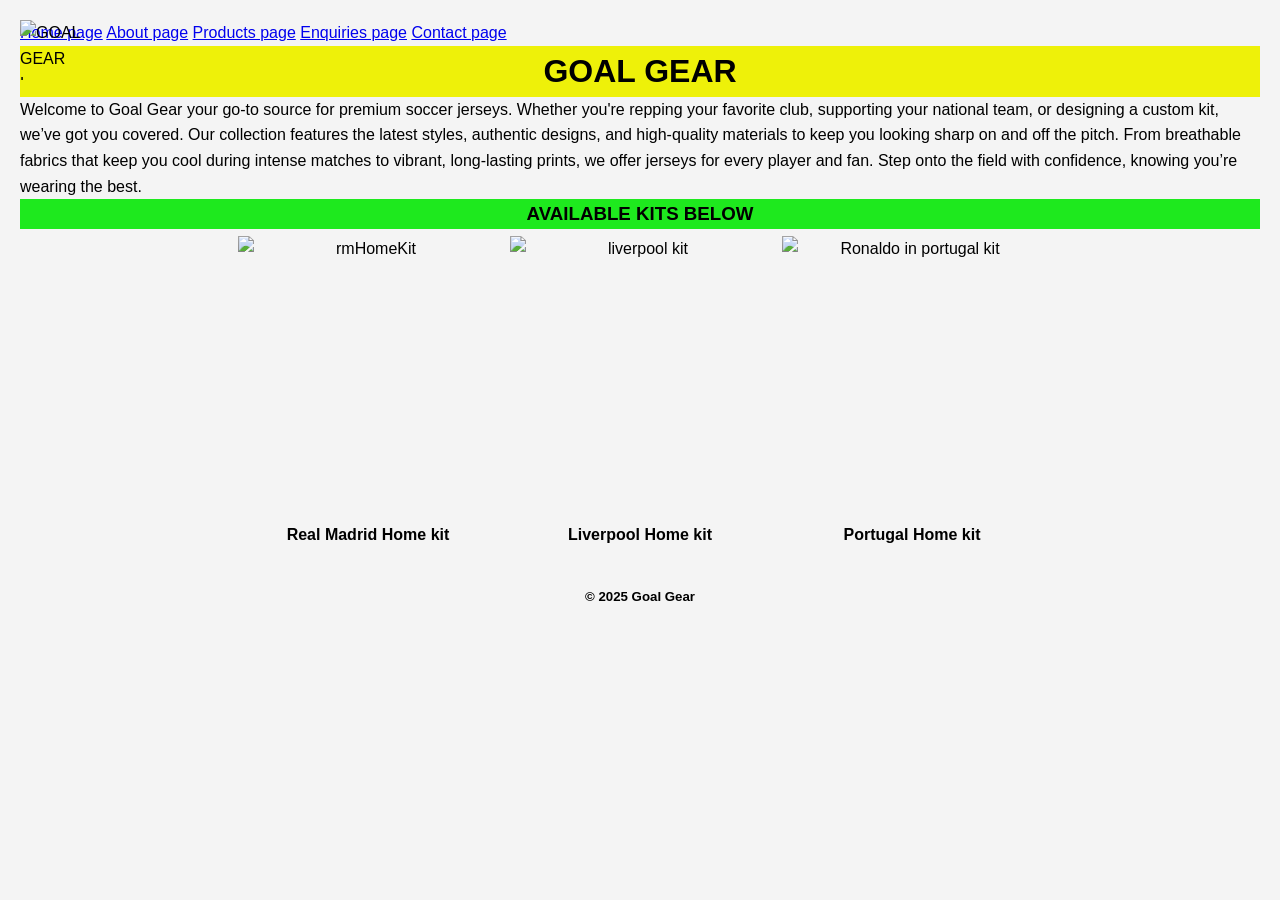
==== index.html @ f10e5c3d "1st commit" ====
<!DOCTYPE html>
<html lang="en">
<head>
    <meta charset="UTF-8">
    <meta name="viewport" content="width=device-width, initial-scale=1.0">
    <title>GOAL GEAR</title>
    <!-- Link to external CSS file for styling -->
    <link rel="stylesheet" href="css/styles.css">
    <style>
        h1 {
            text-align: center;
            font-weight: bold;
            color: black;
        }
        h1 {
  background-color: rgb(238, 241, 9);
}
h3 {
  text-align: center;
  background-color: rgb(30, 233, 30)
}
h5 {
  text-align: center;
}
    </style>
</head>
<body>
<div class="top-bar">
  <img src="image_folder/goal_gear_logo.jpg" alt="GOAL GEAR Logo" class="logo">
  <nav class="nav-links">
    <a href="index.html"> Home page</a>
    <a href="about.html"> About page</a>
    <a href="products.html"> Products page</a>
    <a href="enquiries.html"> Enquiries page</a>
    <a href="contact.html"> Contact page</a>
  </nav>
</div>
    <h1>GOAL GEAR</h1>
    <p>Welcome to Goal Gear your go-to source for premium soccer jerseys. Whether you're repping your favorite club, supporting your national team, or designing a custom kit, we’ve got you covered. Our collection features the latest styles, authentic designs, and high-quality materials to keep you looking sharp on and off the pitch. From breathable fabrics that keep you cool during intense matches to vibrant, long-lasting prints, we offer jerseys for every player and fan. Step onto the field with confidence, knowing you’re wearing the best.
</p>
 <!--team kits-->
        <h3>AVAILABLE KITS BELOW</h3>
        <table align="center">
          <tr>
            <td>
              <img src="C:\Users\lab_services_student\OneDrive - ADvTECH Ltd\wed_poe\image_folder\rmHomeKit.jpg" alt="rmHomeKit" width="500" height="500"><br>
              <strong>Real Madrid Home kit</strong><br>
            </td>
            <td>
              <img src="C:\Users\lab_services_student\OneDrive - ADvTECH Ltd\wed_poe\image_folder\liverpoolKit.jpg" alt="liverpool kit" width="500" height="500"><br>
              <strong>Liverpool Home kit</strong>
            </td>
            <td>
              <img src="C:\Users\lab_services_student\OneDrive - ADvTECH Ltd\wed_poe\image_folder\portugalKit.jpg" alt="Ronaldo in portugal kit" width="400" height="500"><br>
              <strong>Portugal Home kit</strong><br>
            </td>
          </tr>
        </table>

</body>
<h5>&copy; 2025 Goal Gear<h5>
</html>
---- css/styles.css ----
/* Reset default spacing */
    * {
      margin: 0;
      padding: 0;
      box-sizing: border-box;
    }

    body {
      font-family: sans-serif;
      line-height: 1.6;
      padding: 20px;
      background: #f4f4f4;
      position: relative;   /* Added relative positioning */
    }

    header, main, footer {
      max-width: 1200px;
      margin: auto;
      padding: 20px;
      background: white;
    }

    img {
      width: 260px;         /* Larger images */
      height: 260px;
      object-fit: cover;
      display: block;
      margin-left: auto;
      margin-right: auto;
    }

    .container {
      display: flex;
      flex-wrap: wrap;
      gap: 20px;
    }

    .box {
      flex: 1 1 300px; /* Grow, shrink, and base width */
      background: #ddd;
      padding: 20px;
      border-radius: 5px;
    }

    td {
      text-align: center;
      vertical-align: middle;
      width: 240px;         /* Slightly wider cells */
      padding: 5px;         /* Less space between cells */
    }

    table {
      margin-left: auto;
      margin-right: auto;
      margin-bottom: 2rem;
      border-collapse: separate;
    }

    /* Media query for smaller screens */
    @media (max-width: 768px) {
      body {
        padding: 10px;
      }

      header, main, footer {
        padding: 15px;
      }

      .box {
        flex: 1 1 100%;
      }
      table, tr, td {
        display: block;
        width: 100%;
      }
      td {
        margin-bottom: 10px; /* Less space between stacked cells */
        width: 100%;
        padding: 0;
      }
      img {
        width: 100%;
        max-width: 340px;   /* Larger max-width for mobile */
        height: auto;
      }
    }

    .logo {
      width: 60px;      /* Smaller logo */
      height: 60px;
      object-fit: contain;
      display: block;
      position: absolute;
      top: 20px;
      left: 20px;
      z-index: 10;
    }
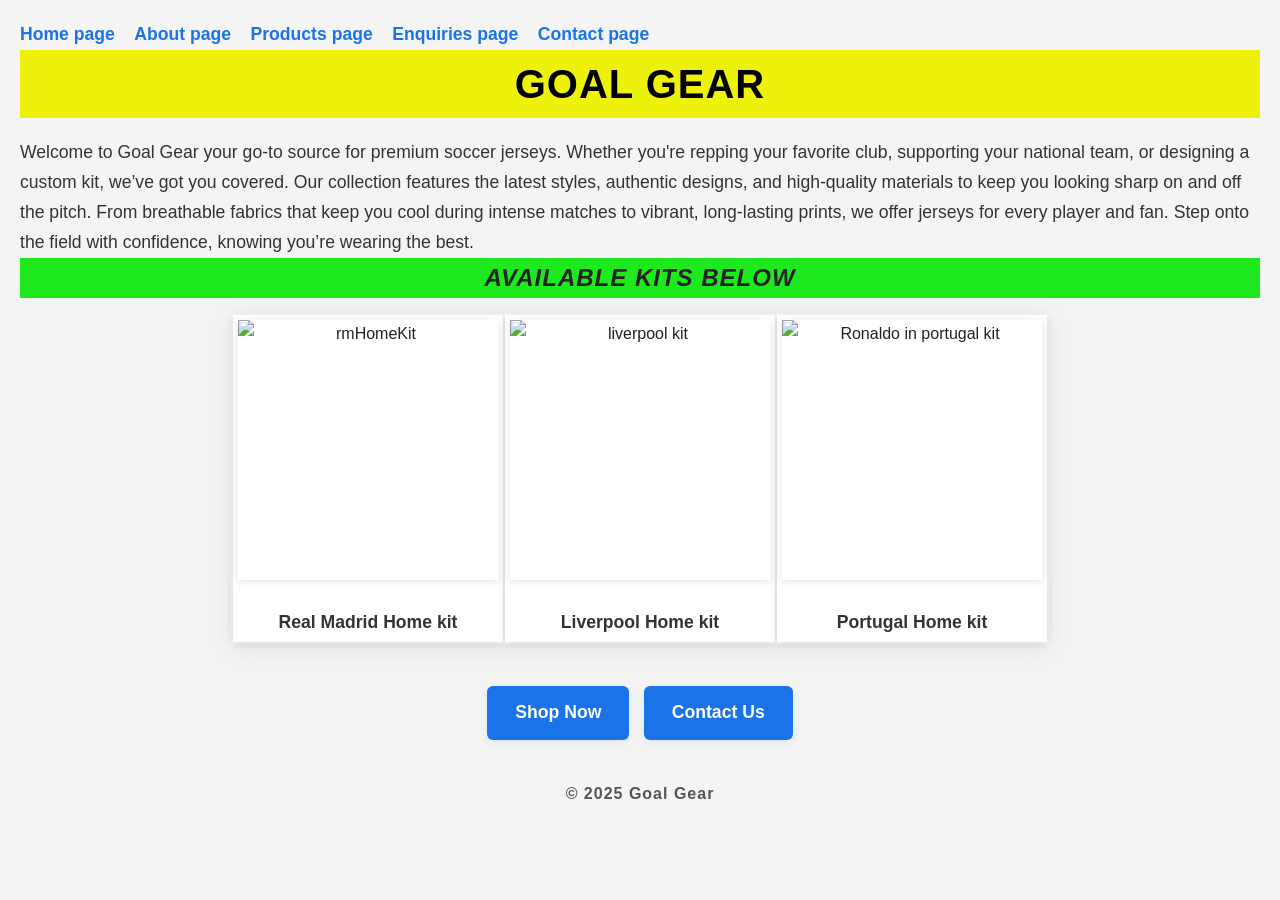
==== commit 72d7363b: "second commit" ====
--- a/index.html
+++ b/index.html
@@ -26,7 +26,6 @@
 </head>
 <body>
 <div class="top-bar">
-  <img src="image_folder/goal_gear_logo.jpg" alt="GOAL GEAR Logo" class="logo">
   <nav class="nav-links">
     <a href="index.html"> Home page</a>
     <a href="about.html"> About page</a>
@@ -56,6 +55,10 @@
             </td>
           </tr>
         </table>
+        <div class="button-container" style="text-align: center; margin-top: 20px;">
+  <a href="products.html" class="button">Shop Now</a>
+  <a href="contact.html" class="button">Contact Us</a>
+</div>
 
 </body>
 <h5>&copy; 2025 Goal Gear<h5>
--- a/css/styles.css
+++ b/css/styles.css
@@ -6,11 +6,12 @@
     }
 
     body {
-      font-family: sans-serif;
-      line-height: 1.6;
+      font-family: 'Segoe UI', 'Arial', 'Helvetica Neue', Helvetica, Arial, sans-serif;
+      line-height: 1.7;
+      color: #222;
+      background: #f4f4f4;
+      position: relative;
       padding: 20px;
-      background: #f4f4f4;
-      position: relative;   /* Added relative positioning */
     }
 
     header, main, footer {
@@ -27,6 +28,13 @@
       display: block;
       margin-left: auto;
       margin-right: auto;
+      box-shadow: 0 2px 8px rgba(0,0,0,0.10);
+    }
+
+    img:hover {
+      transform: scale(1.08);
+      box-shadow: 0 4px 16px rgb(7, 221, 221);
+      transition: transform 0.3s, box-shadow 0.3s;
     }
 
     .container {
@@ -40,6 +48,8 @@
       background: #ddd;
       padding: 20px;
       border-radius: 5px;
+      box-shadow: 0 4px 16px rgba(0,0,0,0.12);
+      background: #fff;
     }
 
     td {
@@ -47,6 +57,8 @@
       vertical-align: middle;
       width: 240px;         /* Slightly wider cells */
       padding: 5px;         /* Less space between cells */
+      box-shadow: 0 2px 8px rgba(0,0,0,0.10);
+      background: #fff;
     }
 
     table {
@@ -54,6 +66,7 @@
       margin-right: auto;
       margin-bottom: 2rem;
       border-collapse: separate;
+      box-shadow: 0 4px 24px rgba(0,0,0,0.08);
     }
 
     /* Media query for smaller screens */
@@ -94,4 +107,90 @@
       top: 20px;
       left: 20px;
       z-index: 10;
+    }
+
+    /* Typography styles */
+    h1, h3, h5 {
+      font-family: 'Segoe UI', 'Arial', 'Helvetica Neue', Helvetica, Arial, sans-serif;
+      font-weight: bold;
+      letter-spacing: 1px;
+    }
+
+    h1 {
+      font-size: 2.5rem;
+      margin-bottom: 20px;
+      text-align: center;
+      background-color: rgb(238, 241, 9);
+      color: #222;
+    }
+
+    h3 {
+      font-size: 1.5rem;
+      margin-bottom: 15px;
+      text-align: center;
+      background-color: rgb(30, 233, 30);
+      color: #222;
+      font-style: italic;
+    }
+
+    h5 {
+      font-size: 1rem;
+      text-align: center;
+      margin-top: 30px;
+      color: #555;
+    }
+
+    p, span, strong, a {
+      font-family: 'Segoe UI', 'Arial', 'Helvetica Neue', Helvetica, Arial, sans-serif;
+      font-size: 1.1rem;
+      color: #333;
+    }
+
+    a {
+      text-decoration: none;
+      color: #1a73e8;
+      font-weight: bold;
+      margin-right: 15px;
+      transition: color 0.2s;
+    }
+
+    a:hover {
+      color: #0b53c1;
+    }
+
+    /* Interactive button styles */
+    .button,
+    button {
+      font-family: 'Segoe UI', 'Arial', 'Helvetica Neue', Helvetica, Arial, sans-serif;
+      font-size: 1.1rem;
+      font-weight: bold;
+      color: #fff;
+      background-color: #1a73e8;
+      border: none;
+      border-radius: 6px;
+      padding: 12px 28px;
+      margin: 10px 5px;
+      cursor: pointer;
+      box-shadow: 0 2px 8px rgba(26, 115, 232, 0.10);
+      transition: background 0.2s, box-shadow 0.2s, transform 0.2s;
+      outline: none;
+      display: inline-block;
+    }
+
+    .button:hover,
+    button:hover,
+    .button:focus,
+    button:focus {
+      background-color: #0b53c1;
+      box-shadow: 0 4px 16px rgba(26, 115, 232, 0.18);
+      transform: translateY(-2px) scale(1.04);
+      outline: 2px solid #bbdefb;
+    }
+
+    .button:active,
+    button:active {
+      background-color: #1565c0;
+      box-shadow: 0 2px 8px rgba(26, 115, 232, 0.22);
+      transform: translateY(1px) scale(0.98);
+      outline: 2px solid #1565c0;
     }
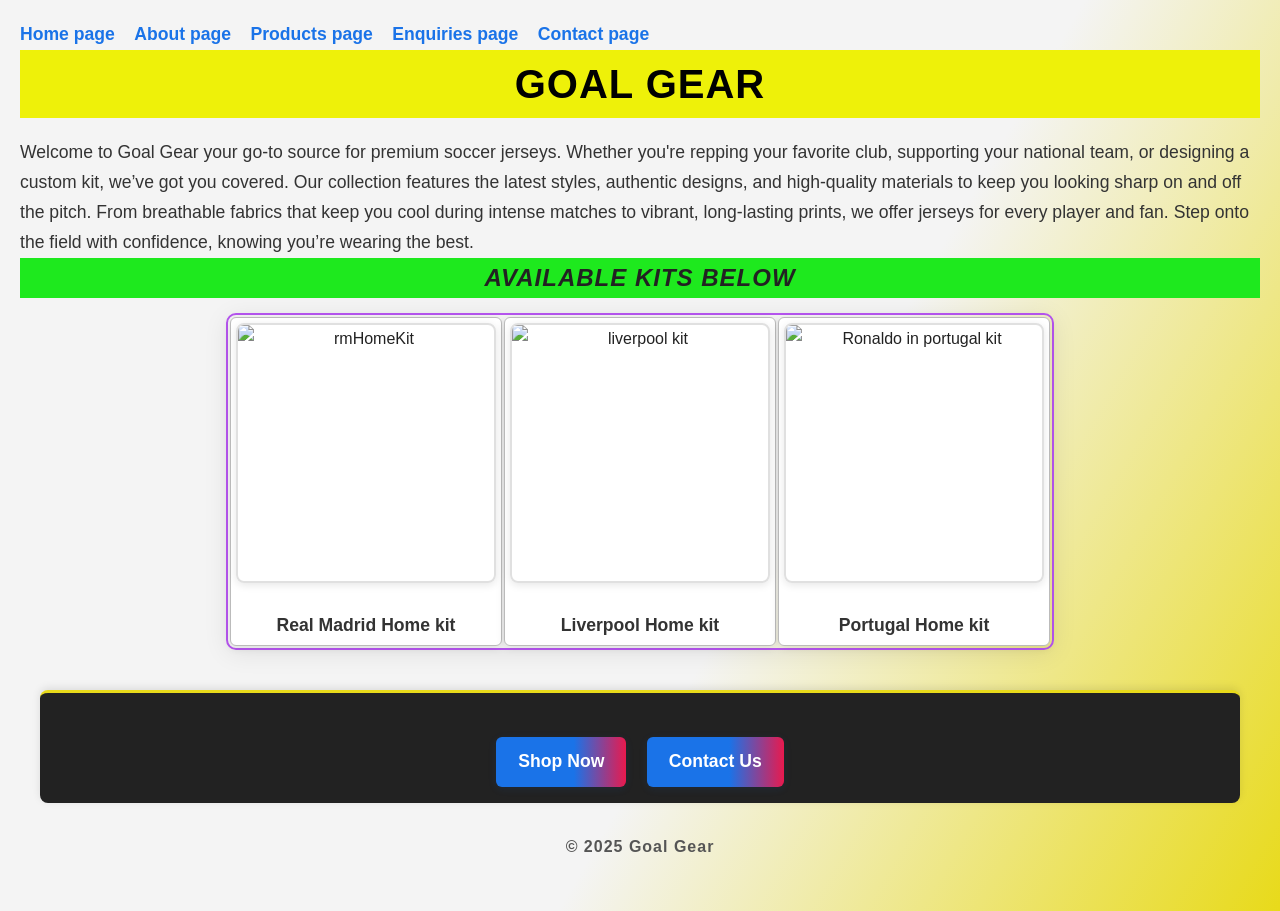
==== commit f1533aca: "added footers and borders to images" ====
--- a/index.html
+++ b/index.html
@@ -55,10 +55,12 @@
             </td>
           </tr>
         </table>
-        <div class="button-container" style="text-align: center; margin-top: 20px;">
+</div>
+<footer class="main-footer">
+    <div class="button-container" style="text-align: center; margin-top: 20px;">
   <a href="products.html" class="button">Shop Now</a>
   <a href="contact.html" class="button">Contact Us</a>
-</div>
+</footer>
 
 </body>
 <h5>&copy; 2025 Goal Gear<h5>
--- a/css/styles.css
+++ b/css/styles.css
@@ -9,7 +9,7 @@
       font-family: 'Segoe UI', 'Arial', 'Helvetica Neue', Helvetica, Arial, sans-serif;
       line-height: 1.7;
       color: #222;
-      background: #f4f4f4;
+      background: linear-gradient(120deg, #f4f4f4 60%, #e8da1a 100%);
       position: relative;
       padding: 20px;
     }
@@ -29,6 +29,8 @@
       margin-left: auto;
       margin-right: auto;
       box-shadow: 0 2px 8px rgba(0,0,0,0.10);
+      border: 2px solid #e0e0e0;
+      border-radius: 8px;
     }
 
     img:hover {
@@ -50,6 +52,7 @@
       border-radius: 5px;
       box-shadow: 0 4px 16px rgba(0,0,0,0.12);
       background: #fff;
+      border: 1.5px solid #e0e0e0;
     }
 
     td {
@@ -59,6 +62,8 @@
       padding: 5px;         /* Less space between cells */
       box-shadow: 0 2px 8px rgba(0,0,0,0.10);
       background: #fff;
+      border: 1px solid #bbb;
+      border-radius: 6px;
     }
 
     table {
@@ -67,6 +72,8 @@
       margin-bottom: 2rem;
       border-collapse: separate;
       box-shadow: 0 4px 24px rgba(0,0,0,0.08);
+      border: 2px solid #1a73e8;
+      border-radius: 10px;
     }
 
     /* Media query for smaller screens */
@@ -165,7 +172,7 @@
       font-size: 1.1rem;
       font-weight: bold;
       color: #fff;
-      background-color: #1a73e8;
+      background: linear-gradient(90deg, #1a73e8 60%, #e81a4e 100%);
       border: none;
       border-radius: 6px;
       padding: 12px 28px;
@@ -193,4 +200,59 @@
       box-shadow: 0 2px 8px rgba(26, 115, 232, 0.22);
       transform: translateY(1px) scale(0.98);
       outline: 2px solid #1565c0;
+    }
+
+    .main-footer {
+      background: #222;
+      color: #fff;
+      text-align: center;
+      padding: 24px 10px 16px 10px;
+      margin-top: 40px;
+      border-radius: 8px;
+      box-shadow: 0 -2px 8px rgba(0,0,0,0.10);
+      border-top: 3px solid #1a73e8;
+    }
+
+    .main-footer a.button {
+      margin: 0 8px;
+      padding: 10px 22px;
+      background: linear-gradient(90deg, #1a73e8 60%, #e81a4e 100%);
+      color: #fff;
+      border-radius: 6px;
+      text-decoration: none;
+      display: inline-block;
+      transition: background 0.2s;
+    }
+
+    .main-footer a.button:hover,
+    .main-footer a.button:focus {
+      background: #0b53c1;
+    }
+
+    /* Add borders to tables and table cells */
+    table {
+      border: 2px solid #b554ee;
+      border-radius: 10px;
+    }
+
+    td {
+      border: 1px solid #bbb;
+      border-radius: 6px;
+    }
+
+    /* Add borders to boxes */
+    .box {
+      border: 1.5px solid #e0e0e0;
+    }
+
+    /* Add border to footer */
+    .main-footer {
+      border-top: 3px solid #e8da1a;
+    }
+
+    /* Add border to navigation bar */
+    .main-nav {
+      border-bottom: 3px solid #e81a4e;
+      border-radius: 8px 8px 0 0;
+      background: linear-gradient(90deg, #1a73e8 60%, #e81a4e 100%);
     }
